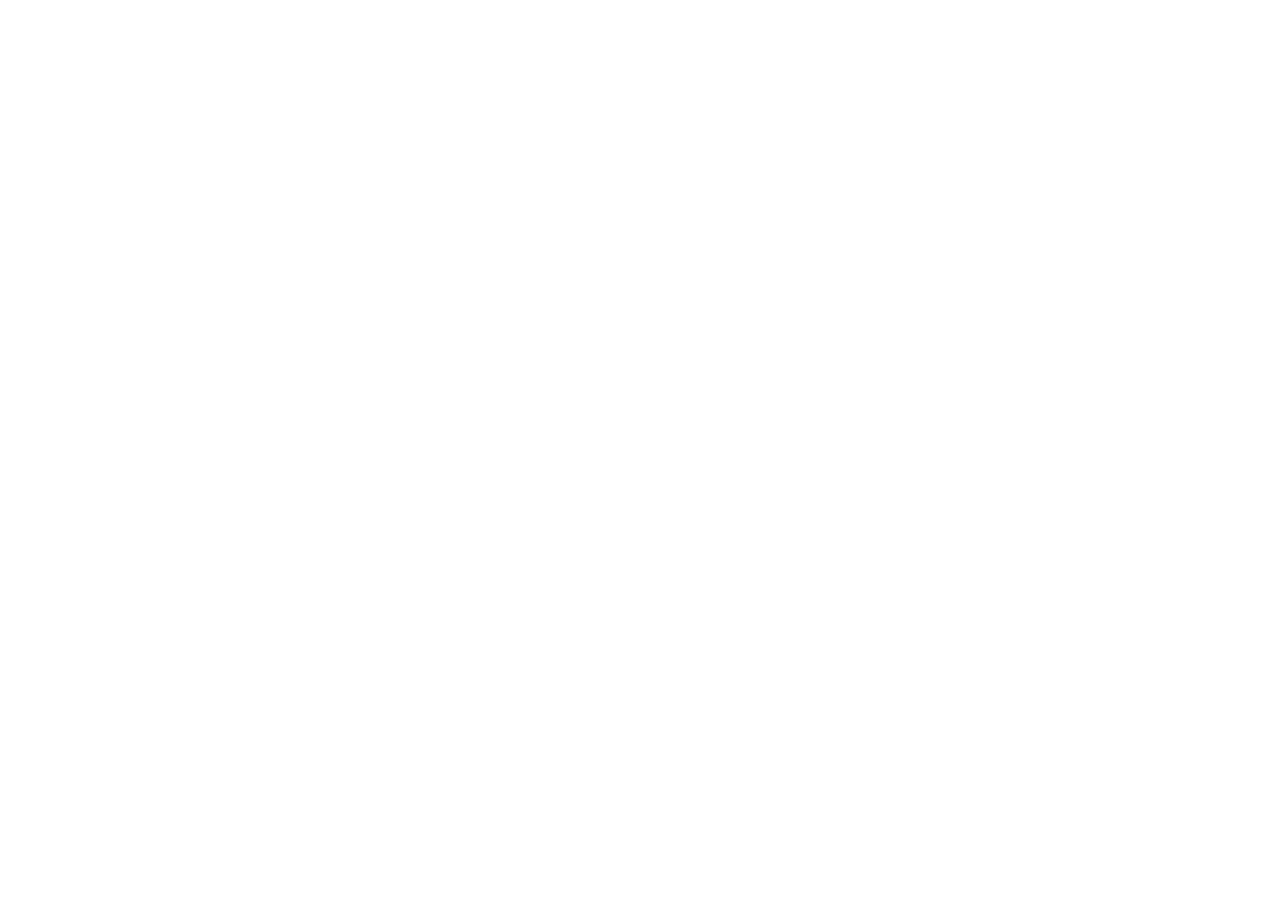
==== index.html @ 10cb475c "miau" ====
<!DOCTYPE html>
<html lang="en">
<head>
    <meta charset="UTF-8">
    <meta http-equiv="X-UA-Compatible" content="IE=edge">
    <meta name="viewport" content="width=device-width, initial-scale=1.0">
    <title>Document</title>
</head>
<body>
    
</body>
</html>
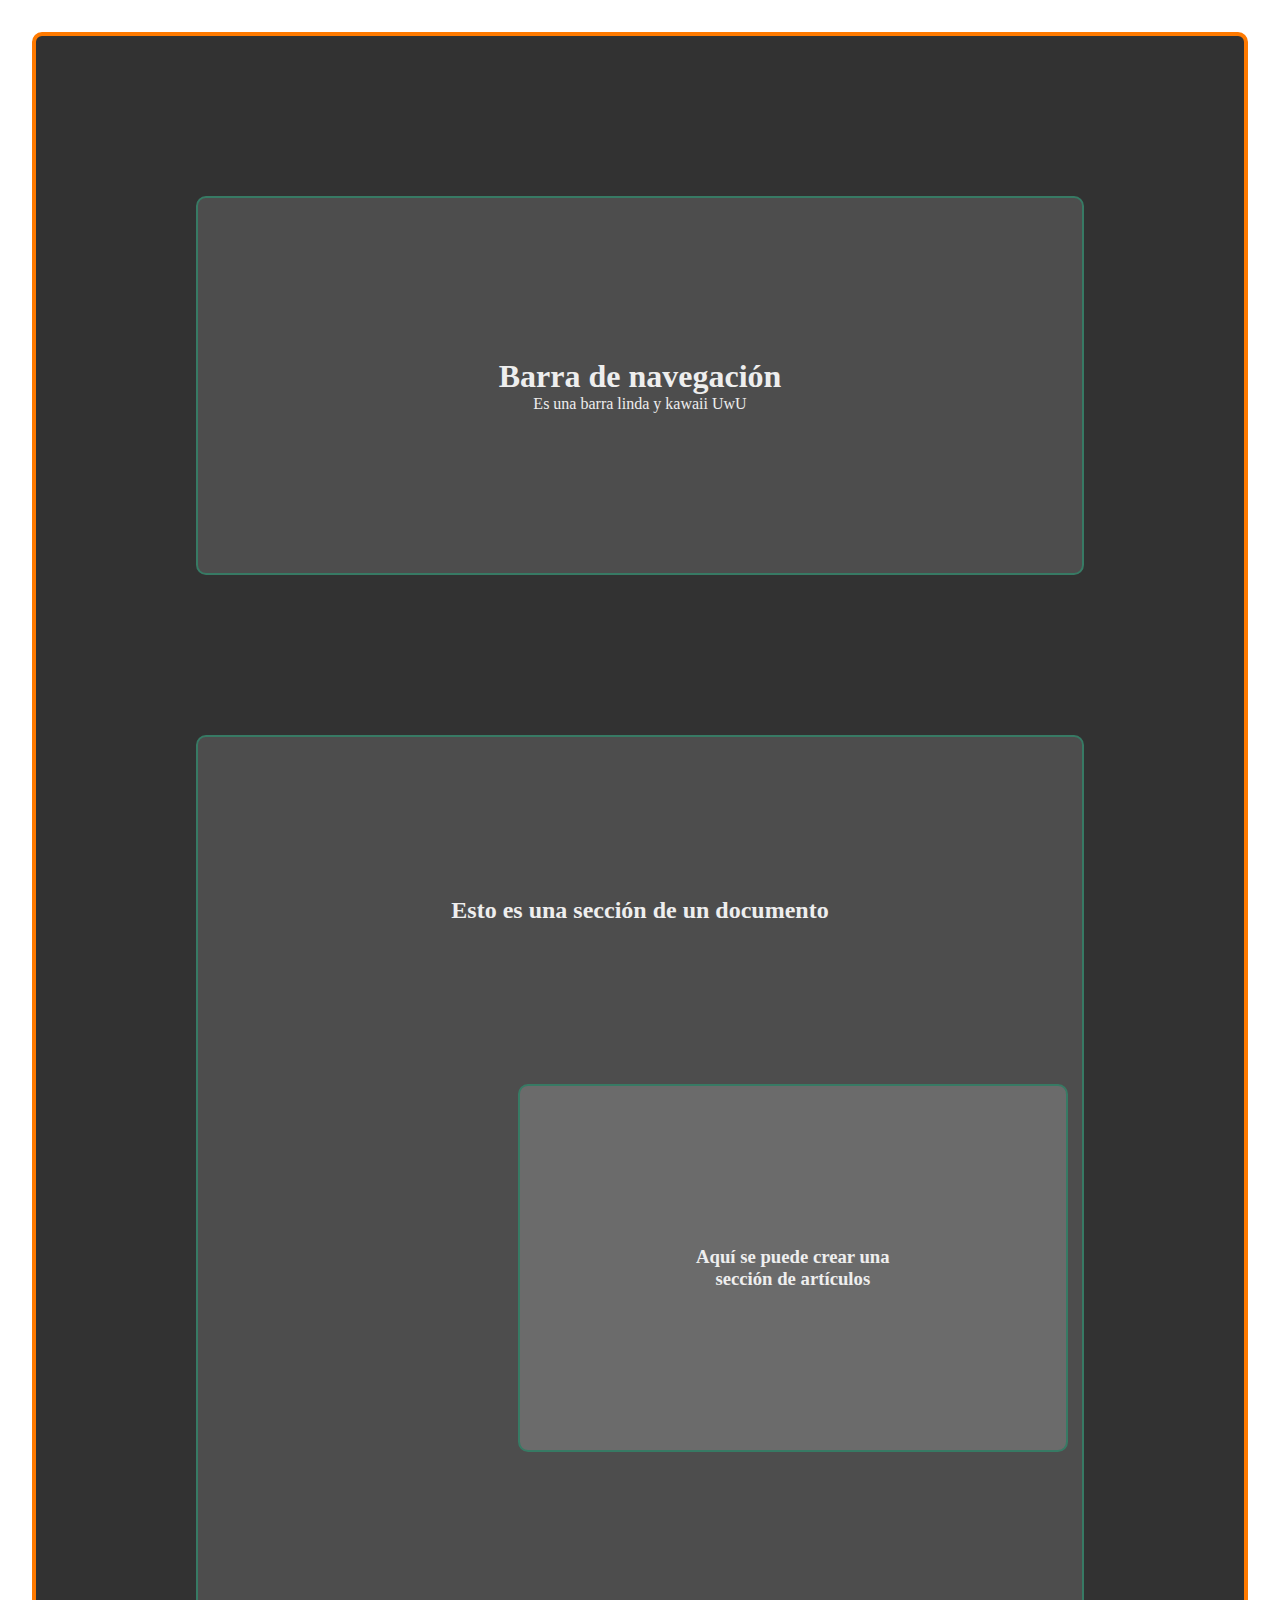
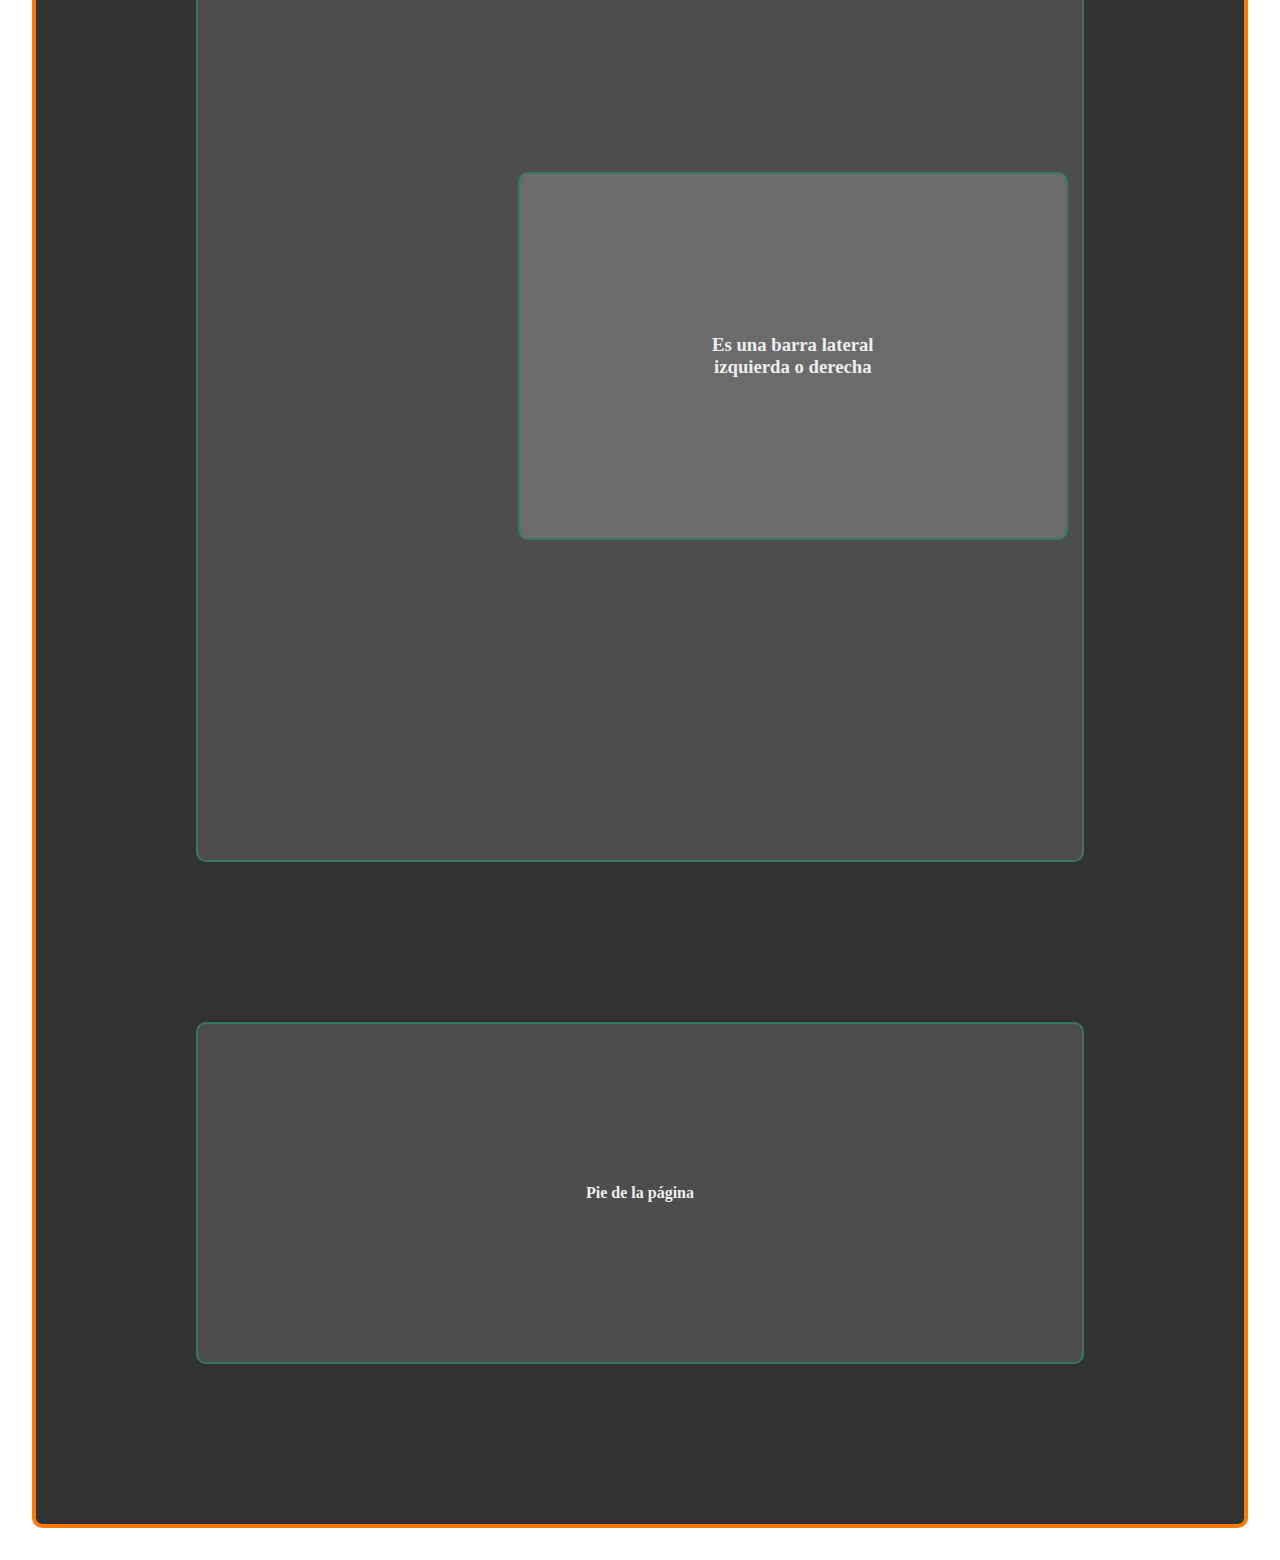
==== commit 730fb3a5: "esta página se ve fea" ====
--- a/index.html
+++ b/index.html
@@ -4,9 +4,28 @@
     <meta charset="UTF-8">
     <meta http-equiv="X-UA-Compatible" content="IE=edge">
     <meta name="viewport" content="width=device-width, initial-scale=1.0">
-    <title>Document</title>
+    <title>HTML 5 El futuro</title>
+    <link rel="stylesheet" href="css/masterstyle.css">
 </head>
 <body>
-    
+    <div class="main-container">
+    <nav>
+        <h1>Barra de navegación</h1>
+        <p>Es una barra linda y kawaii UwU</p>
+    </nav>
+
+   <section>
+      <h2>Esto es una sección de un documento</h2>
+      <article>
+          <h3>Aquí se puede crear una sección de artículos</h3>
+      </article> 
+      <aside>
+          <h3>Es una barra lateral izquierda o derecha</h3>
+      </aside>  
+   </section> 
+  <footer>
+      <h4>Pie de la página</h4>
+  </footer> 
+</div>
 </body>
 </html>--- a/css/masterstyle.css
+++ b/css/masterstyle.css
@@ -0,0 +1,32 @@
+*{
+    padding: 0;
+    margin: 0;
+    color: #eee;
+    text-align: center;
+}
+
+html, body{
+    background-color: white;
+}
+
+.main-container{
+    border: 4px solid rgb(255, 122, 0);
+    border-radius: 10px;
+    margin: 2rem;
+    background-color: rgb(50, 50, 50);
+}
+nav, section, footer, article, aside{
+    border: 2px solid rgb(55, 122, 100);
+    margin: 10rem;
+    border-radius: 10px;
+    padding: 10rem;
+}
+article, aside{
+    width: 40%;
+    display: inline-block;
+    
+    background-color: rgb(107, 107, 107);
+}
+nav, section, footer{
+    background-color: rgb(77, 77, 77);
+}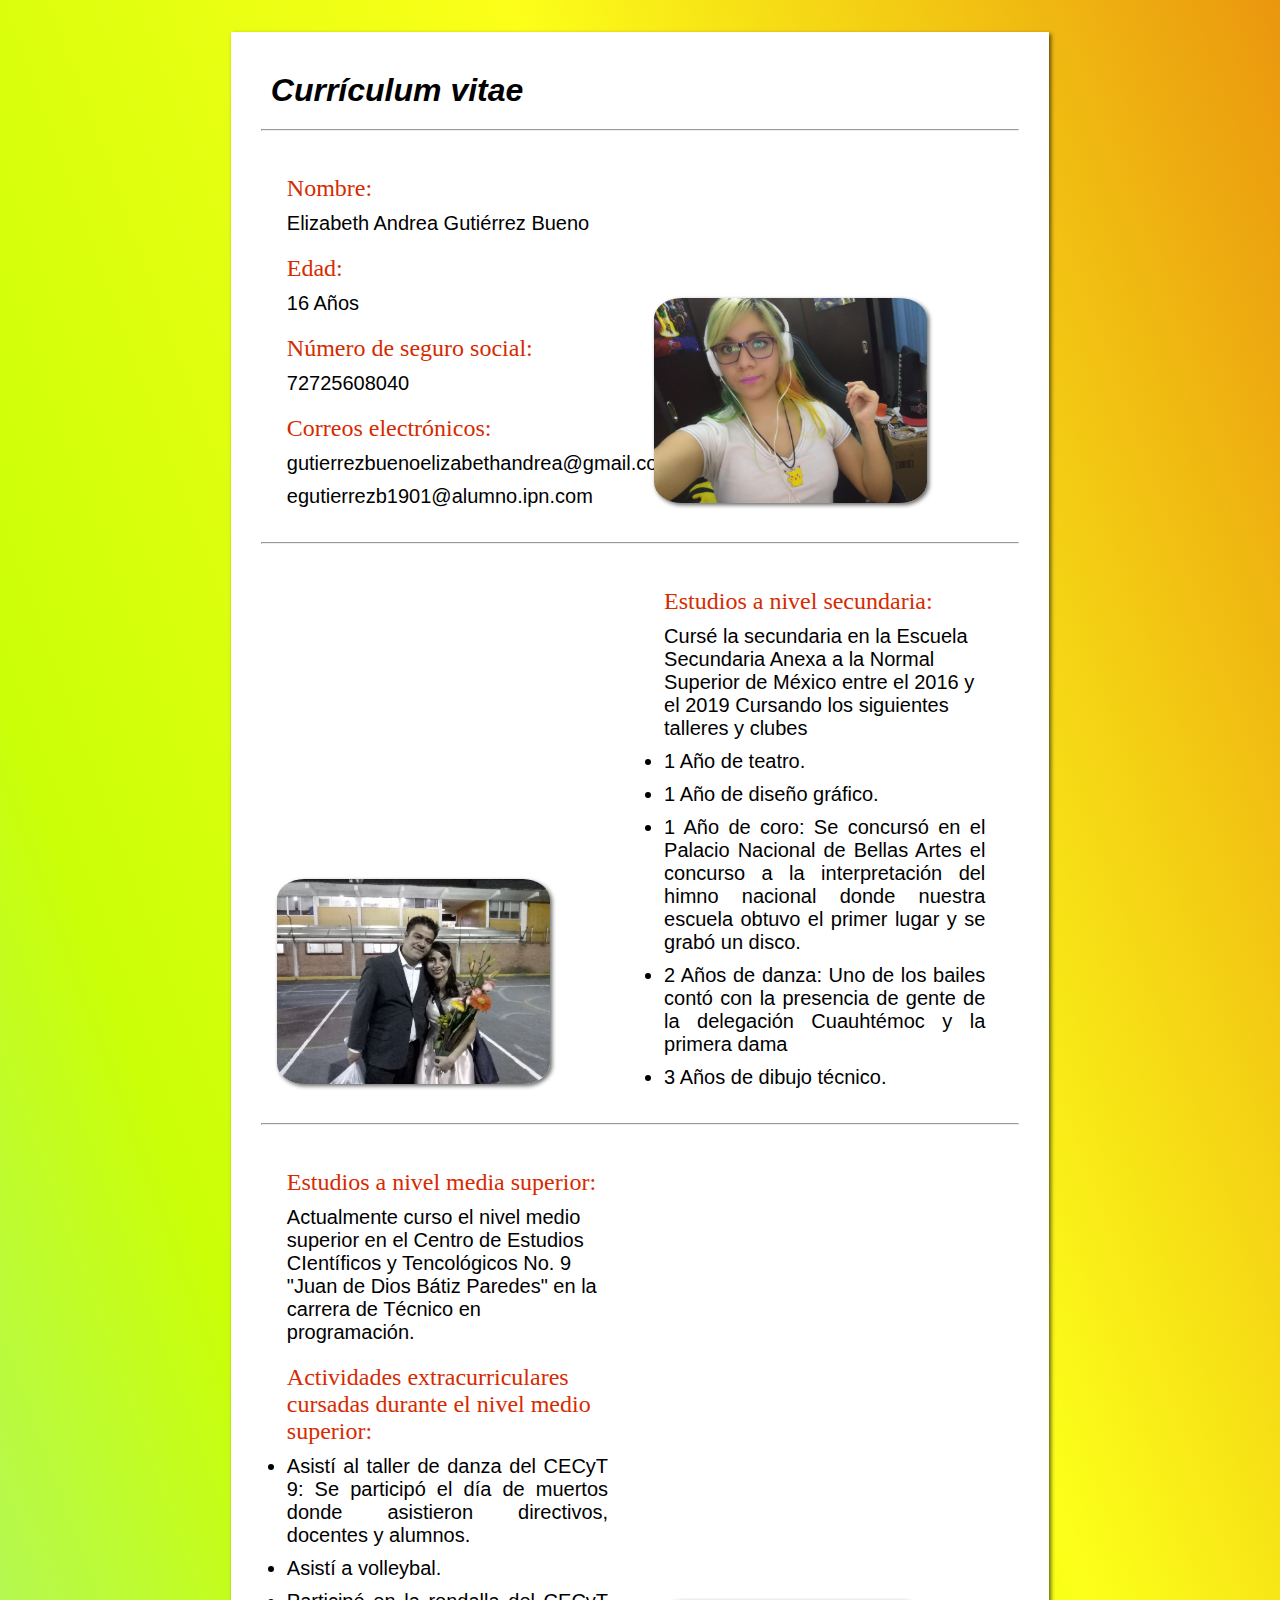
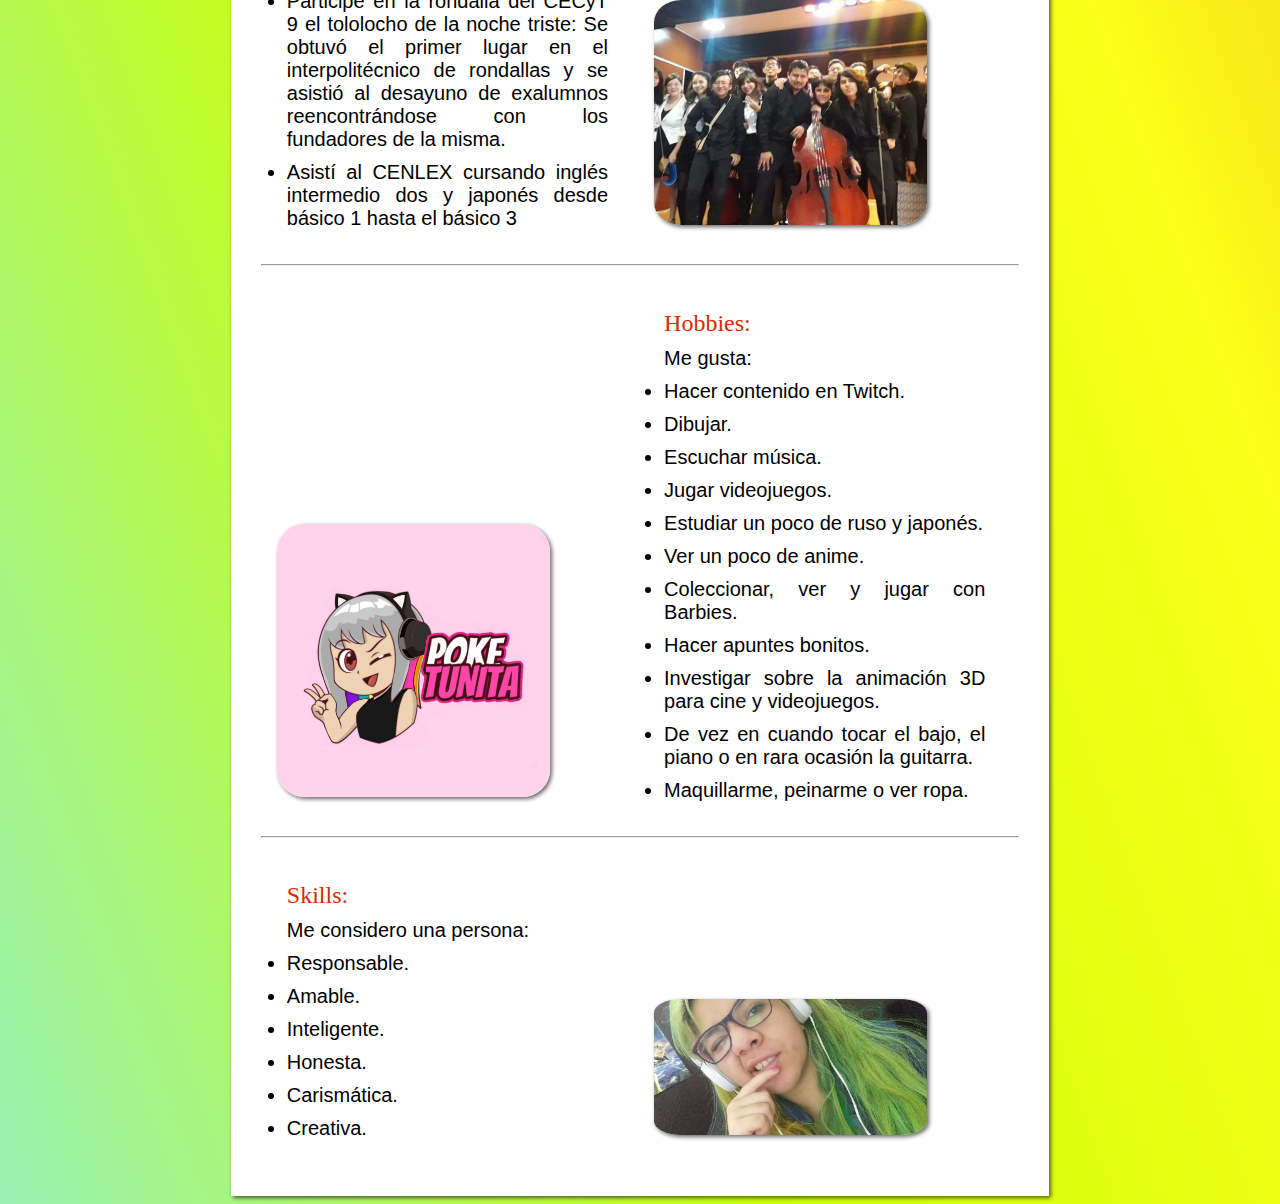
==== commit 4461ef99: "Curriculum UwU" ====
--- a/index.html
+++ b/index.html
@@ -4,28 +4,96 @@
     <meta charset="UTF-8">
     <meta http-equiv="X-UA-Compatible" content="IE=edge">
     <meta name="viewport" content="width=device-width, initial-scale=1.0">
-    <title>HTML 5 El futuro</title>
+    <title>Currículum</title>
     <link rel="stylesheet" href="css/masterstyle.css">
 </head>
 <body>
-    <div class="main-container">
-    <nav>
-        <h1>Barra de navegación</h1>
-        <p>Es una barra linda y kawaii UwU</p>
-    </nav>
-
-   <section>
-      <h2>Esto es una sección de un documento</h2>
-      <article>
-          <h3>Aquí se puede crear una sección de artículos</h3>
-      </article> 
-      <aside>
-          <h3>Es una barra lateral izquierda o derecha</h3>
-      </aside>  
-   </section> 
-  <footer>
-      <h4>Pie de la página</h4>
-  </footer> 
-</div>
+    <div class="hoja">
+        <h1>Currículum vitae</h1>
+        <hr>
+        <section>
+            <article class="columna">
+                <p class="tipo">Nombre:</p>
+                <p class="dato">Elizabeth Andrea Gutiérrez Bueno</p>
+                <p class="tipo">Edad:</p>
+                <p class="dato">16 Años</p>
+                <p class="tipo">Número de seguro social:</p>
+                <p class="dato">72725608040</p>
+                <p class="tipo">Correos electrónicos:</p>
+                <p class="dato">gutierrezbuenoelizabethandrea@gmail.com</p>
+                <p class="dato">egutierrezb1901@alumno.ipn.com</p>
+            </article>
+            <article class="columna">
+                <img src="imagenes/CPokelita.jpg" alt="Pokelita" class="imagen">
+            </article>
+        </section>
+        <hr>
+        <section>
+            <article class="columna">
+                <img src="imagenes/tunitos.jpg" alt="Mis papás siempre me han apoyado UwU" class="imagen">
+            </article>
+            <article class="columna">
+                <p class="tipo">Estudios a nivel secundaria:</p>
+                <p class="dato">Cursé la secundaria en la Escuela Secundaria Anexa a la Normal Superior de México entre el 2016 y el 2019 Cursando los siguientes talleres y clubes</p>
+                <li>1 Año de teatro.</li>
+                <li>1 Año de diseño gráfico.</li>
+                <li>1 Año de coro: Se concursó en el Palacio Nacional de Bellas Artes el concurso a la interpretación del himno nacional donde nuestra escuela obtuvo el primer lugar y se grabó un disco.</li>
+                <li>2 Años de danza: Uno de los bailes contó con la presencia de gente de la delegación Cuauhtémoc y la primera dama</li>
+                <li>3 Años de dibujo técnico.</li>
+            </article>
+        </section>
+        <hr>
+        <section>
+            <article class="columna">
+                <p class="tipo">Estudios a nivel media superior:</p>
+                <p class="dato">Actualmente curso el nivel medio superior en el Centro de Estudios CIentíficos y Tencológicos No. 9 "Juan de Dios Bátiz Paredes" en la carrera de Técnico en programación.</p>
+                <p class="tipo">Actividades extracurriculares cursadas durante el nivel medio superior:</p>
+                <li>Asistí al taller de danza del CECyT 9: Se participó el día de muertos donde asistieron directivos, docentes y alumnos.</li>
+                <li>Asistí a volleybal.</li>
+                <li>Participé en la rondalla del CECyT 9 el tololocho de la noche triste: Se obtuvó el primer lugar en el interpolitécnico de rondallas y se asistió al desayuno de exalumnos reencontrándose con los fundadores de la misma.</li>
+                <li>Asistí al CENLEX cursando inglés intermedio dos y japonés desde básico 1 hasta el básico 3</li>
+            </article>
+            <article class="columna">
+                <img src="imagenes/rondalla.png" alt="El profesor dijo que no ganaríamos esa vez xD" class="imagen">
+            </article>
+        </section>
+        <hr>
+        <section>
+            <article class="columna">
+                <a href="https://www.twitch.tv/poke_tunita">
+                    <img src="imagenes/hobbies.jpg" alt="No olviden seguirnos en Twitch" class="imagen">
+                </a>
+            </article>
+            <article class="columna">
+                <p class="tipo">Hobbies:</p>
+                <p class="dato">Me gusta:</p>
+                <li>Hacer contenido en Twitch.</li>
+                <li>Dibujar.</li>
+                <li>Escuchar música.</li>
+                <li>Jugar videojuegos.</li>
+                <li>Estudiar un poco de ruso y japonés.</li>
+                <li>Ver un poco de anime.</li>
+                <li>Coleccionar, ver y jugar con Barbies.</li>
+                <li>Hacer apuntes bonitos.</li>
+                <li>Investigar sobre la animación 3D para cine y videojuegos.</li>
+                <li>De vez en cuando tocar el bajo, el piano o en rara ocasión la guitarra.</li>
+                <li>Maquillarme, peinarme o ver ropa.</li>
+            </article>
+        </section>
+        <hr>
+        <article class="columna">
+            <p class="tipo">Skills:</p>
+            <p class="dato">Me considero una persona:</p>
+            <li>Responsable.</li>
+            <li>Amable.</li>
+            <li>Inteligente.</li>
+            <li>Honesta.</li>
+            <li>Carismática.</li>
+            <li>Creativa.</li>
+        </article>
+        <article class="columna">
+            <img src="imagenes/Pokelita.jpg" alt="Una personita que disfruta de la vida UwU" class="imagen">
+        </article>
+    </div>
 </body>
 </html>--- a/css/masterstyle.css
+++ b/css/masterstyle.css
@@ -1,32 +1,56 @@
-*{
-    padding: 0;
-    margin: 0;
-    color: #eee;
-    text-align: center;
+body{
+    background: linear-gradient(70deg, rgb(152, 241, 179), rgb(202, 255, 8), rgb(252, 255, 25), rgb(234, 151, 14));
 }
-
-html, body{
+.hoja{
     background-color: white;
+    width: 60%;
+    border-style: solid;
+    border-width: 30px;
+    border-top-color: white;
+    border-right-color: white;
+    border-bottom-color: white;
+    border-left-color: white;
+    margin: auto;
+    margin-top: 2.5%;
+    box-shadow: 2px 2px 4px rgba(0, 0, 0, .6);
 }
-
-.main-container{
-    border: 4px solid rgb(255, 122, 0);
-    border-radius: 10px;
-    margin: 2rem;
-    background-color: rgb(50, 50, 50);
+h1{
+    text-align: left;
+    margin: 10px;
+    margin-bottom: 20px;
+    font-style: oblique;
+    font-family:Verdana, Geneva, Tahoma, sans-serif;
 }
-nav, section, footer, article, aside{
-    border: 2px solid rgb(55, 122, 100);
-    margin: 10rem;
-    border-radius: 10px;
-    padding: 10rem;
+hr{
+    color: black;
 }
-article, aside{
-    width: 40%;
+p.tipo{
+    margin: 10px;
+    font-size: 24px;
+    color: rgb(214, 43, 0);
+    font-family: fantasy;
+    margin-top: 20px;    
+}
+p.dato{
+    margin: 10px;
+    font-size: 20px;
+    font-family: sans-serif;
+}
+img.imagen{
+    width: 80%;
+    height: 80%;
+    border-radius: 10%;
+    box-shadow: 2px 2px 4px rgba(0, 0, 0, .6);   
+}
+article{
     display: inline-block;
-    
-    background-color: rgb(107, 107, 107);
+    width: 45%;
+    height: 45%;
+    padding: 1rem;
 }
-nav, section, footer{
-    background-color: rgb(77, 77, 77);
+li{
+    margin: 10px;
+    font-size: 20px;
+    font-family: sans-serif;
+    text-align: justify;
 }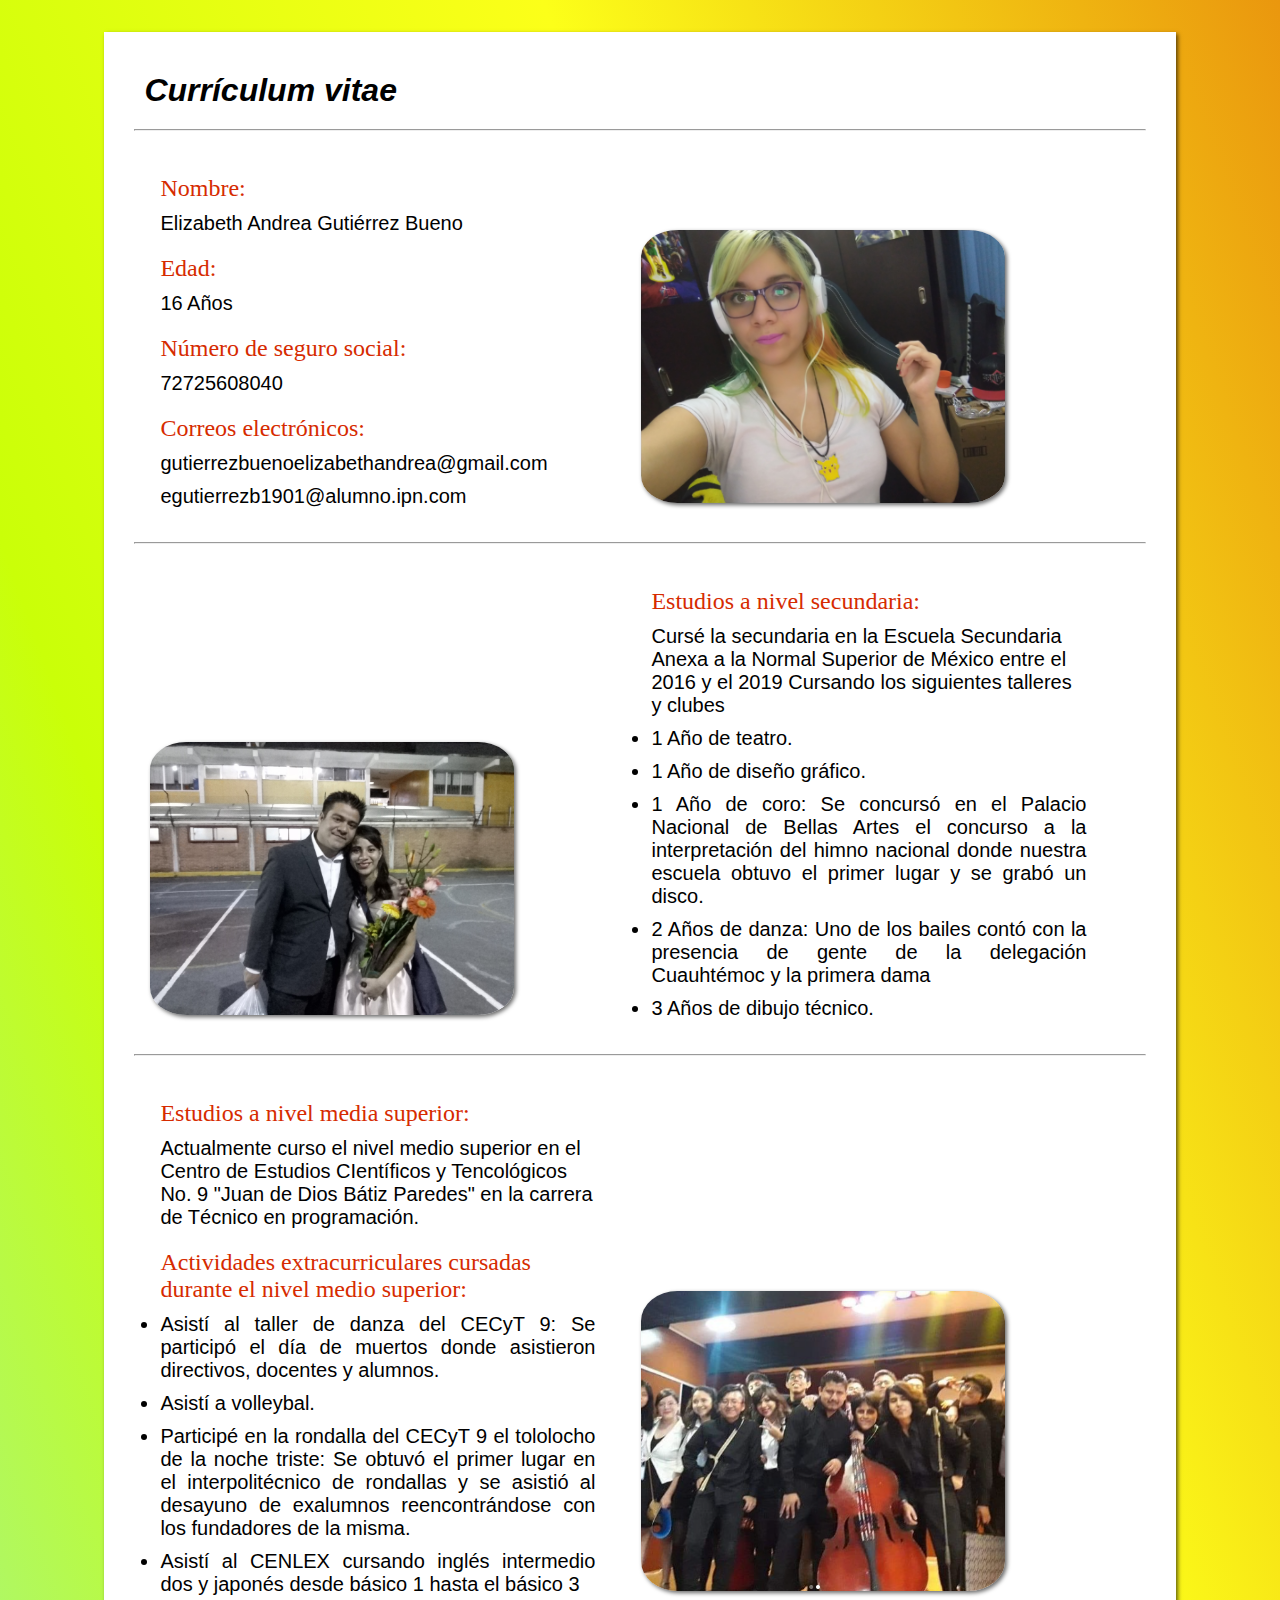
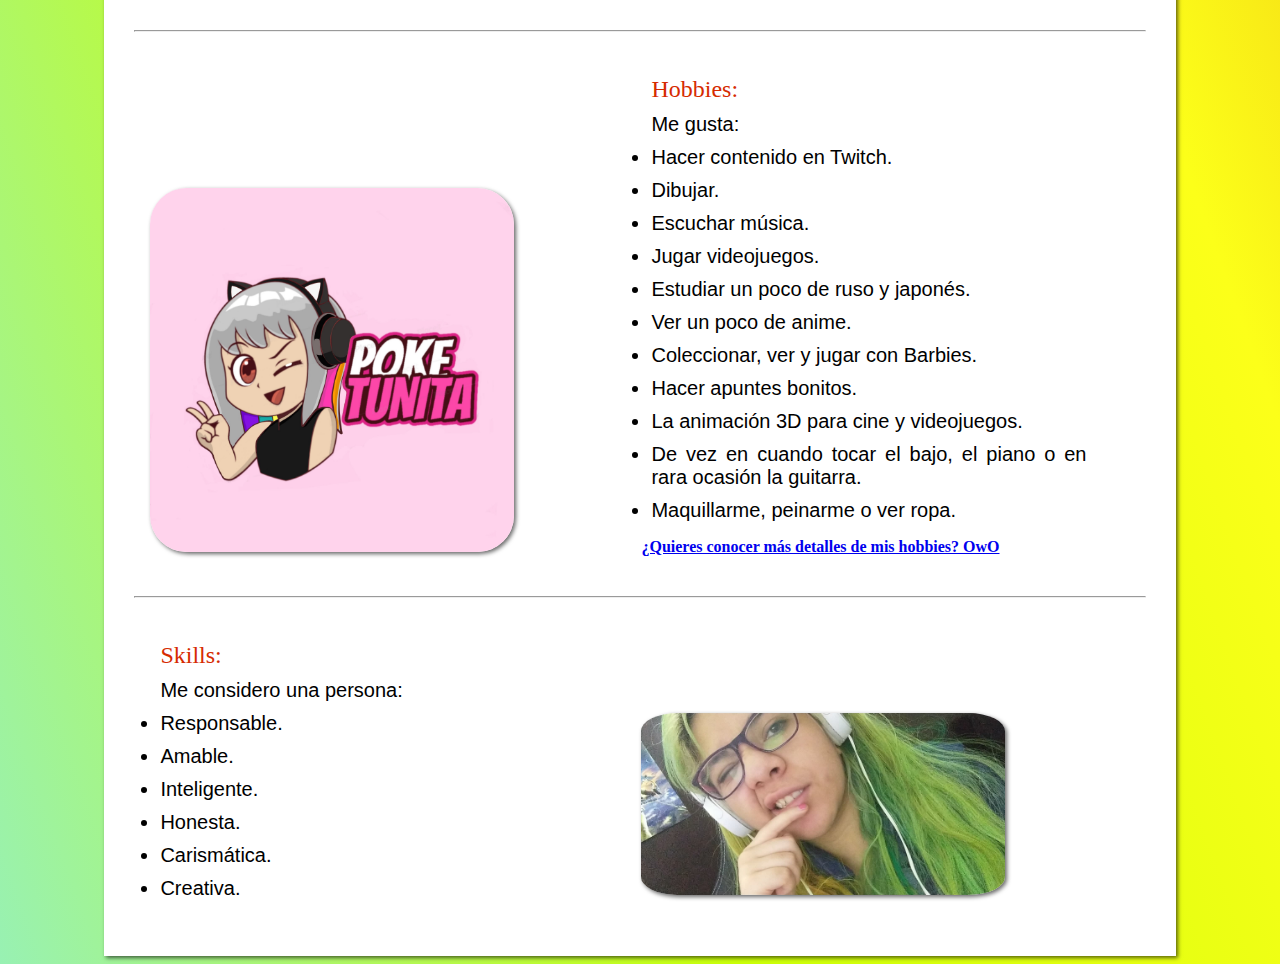
==== commit 31bfa574: "hobbies" ====
--- a/index.html
+++ b/index.html
@@ -75,9 +75,10 @@
                 <li>Ver un poco de anime.</li>
                 <li>Coleccionar, ver y jugar con Barbies.</li>
                 <li>Hacer apuntes bonitos.</li>
-                <li>Investigar sobre la animación 3D para cine y videojuegos.</li>
+                <li>La animación 3D para cine y videojuegos.</li>
                 <li>De vez en cuando tocar el bajo, el piano o en rara ocasión la guitarra.</li>
                 <li>Maquillarme, peinarme o ver ropa.</li>
+                <a href="hobbies.html" target="_blank"><p class="hobbie"><b>¿Quieres conocer más detalles de mis hobbies? OwO</b></p></a>
             </article>
         </section>
         <hr>
--- a/css/masterstyle.css
+++ b/css/masterstyle.css
@@ -3,7 +3,7 @@
 }
 .hoja{
     background-color: white;
-    width: 60%;
+    width: 80%;
     border-style: solid;
     border-width: 30px;
     border-top-color: white;
@@ -42,7 +42,7 @@
     border-radius: 10%;
     box-shadow: 2px 2px 4px rgba(0, 0, 0, .6);   
 }
-article{
+article.columna{
     display: inline-block;
     width: 45%;
     height: 45%;
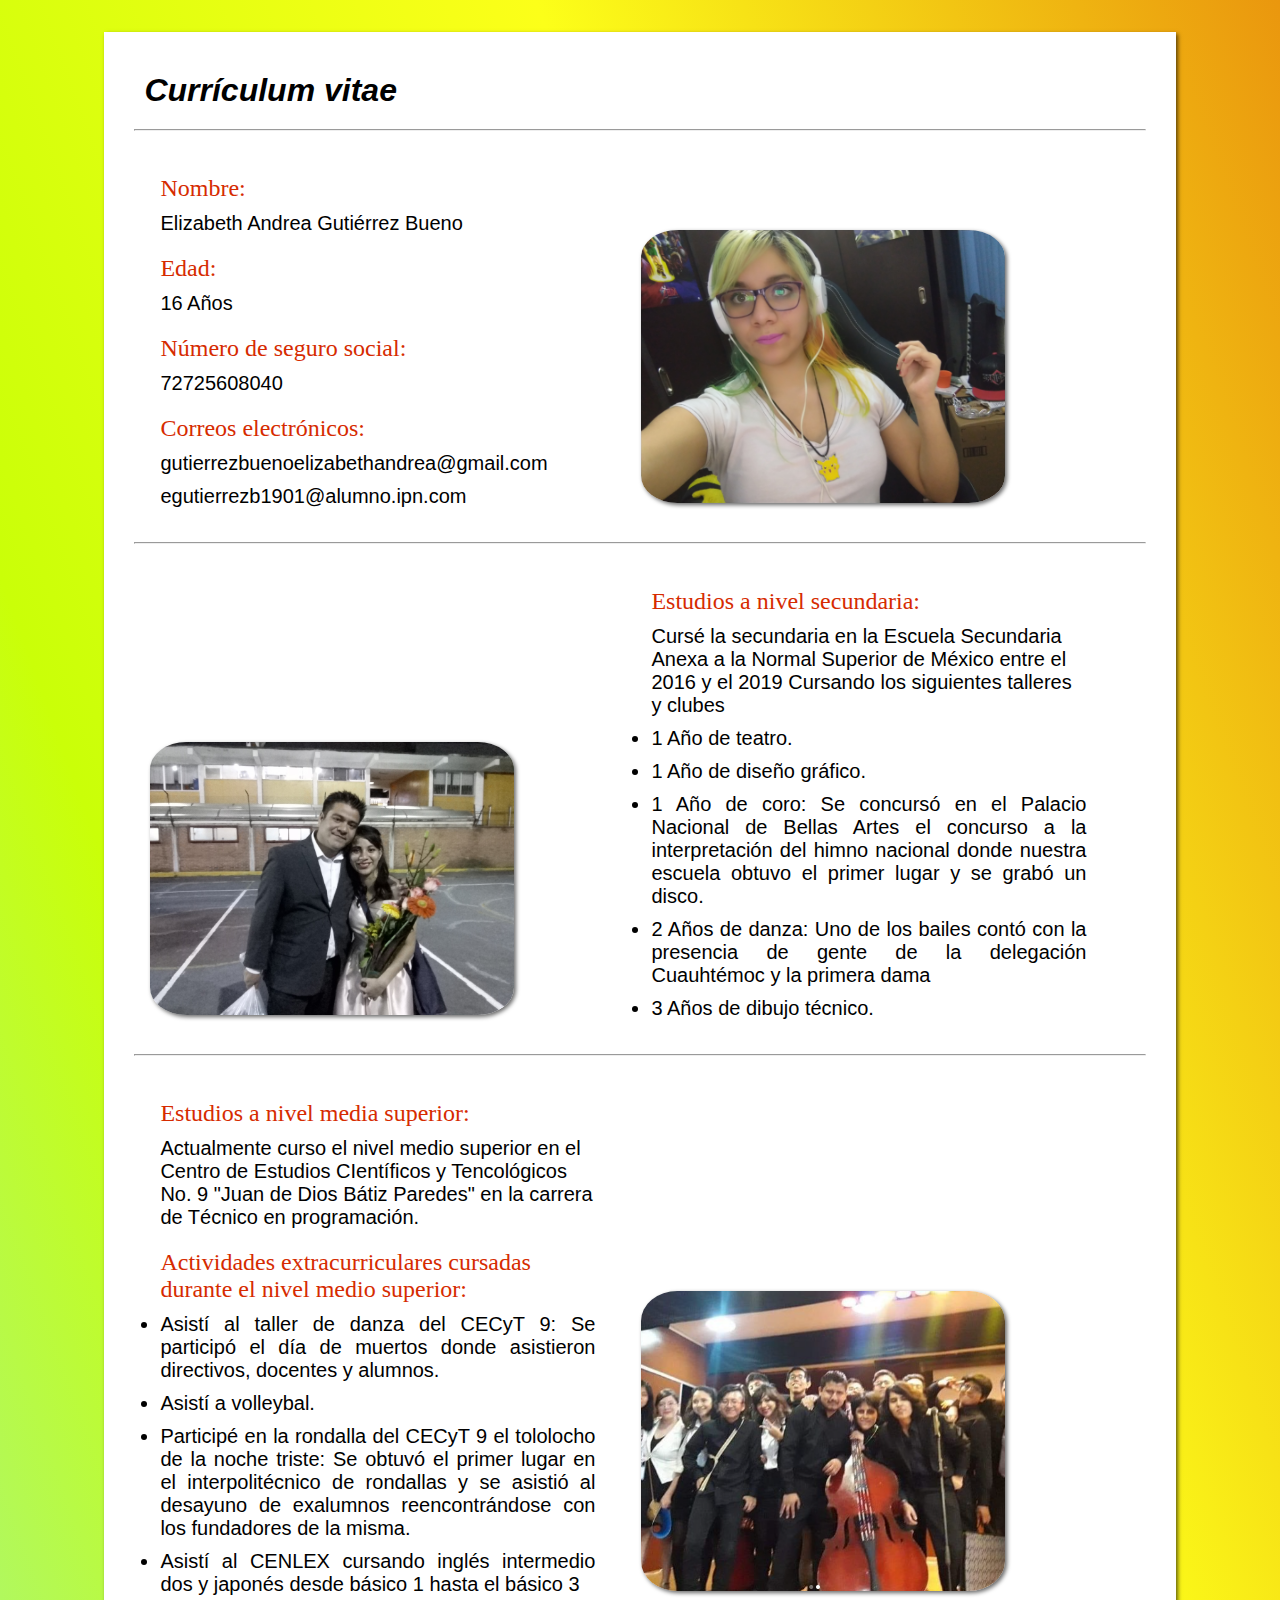
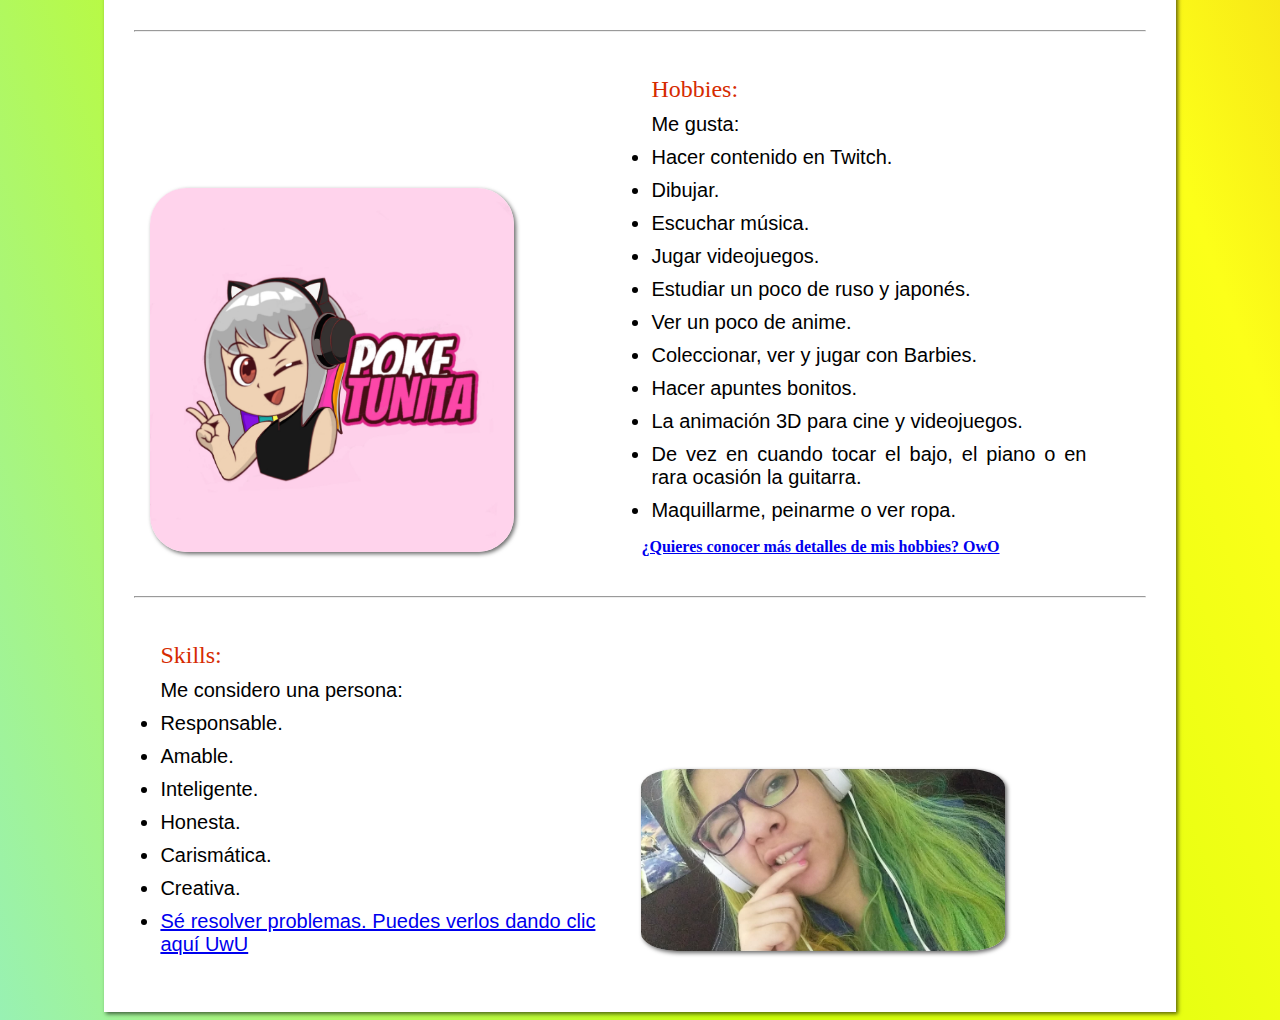
==== commit daa17431: "link a problemas" ====
--- a/index.html
+++ b/index.html
@@ -91,10 +91,11 @@
             <li>Honesta.</li>
             <li>Carismática.</li>
             <li>Creativa.</li>
+            <li><a href=menuproblemas.html>Sé resolver problemas. Puedes verlos dando clic aquí UwU</a></li>
         </article>
         <article class="columna">
             <img src="imagenes/Pokelita.jpg" alt="Una personita que disfruta de la vida UwU" class="imagen">
         </article>
     </div>
 </body>
-</html>+</html>
